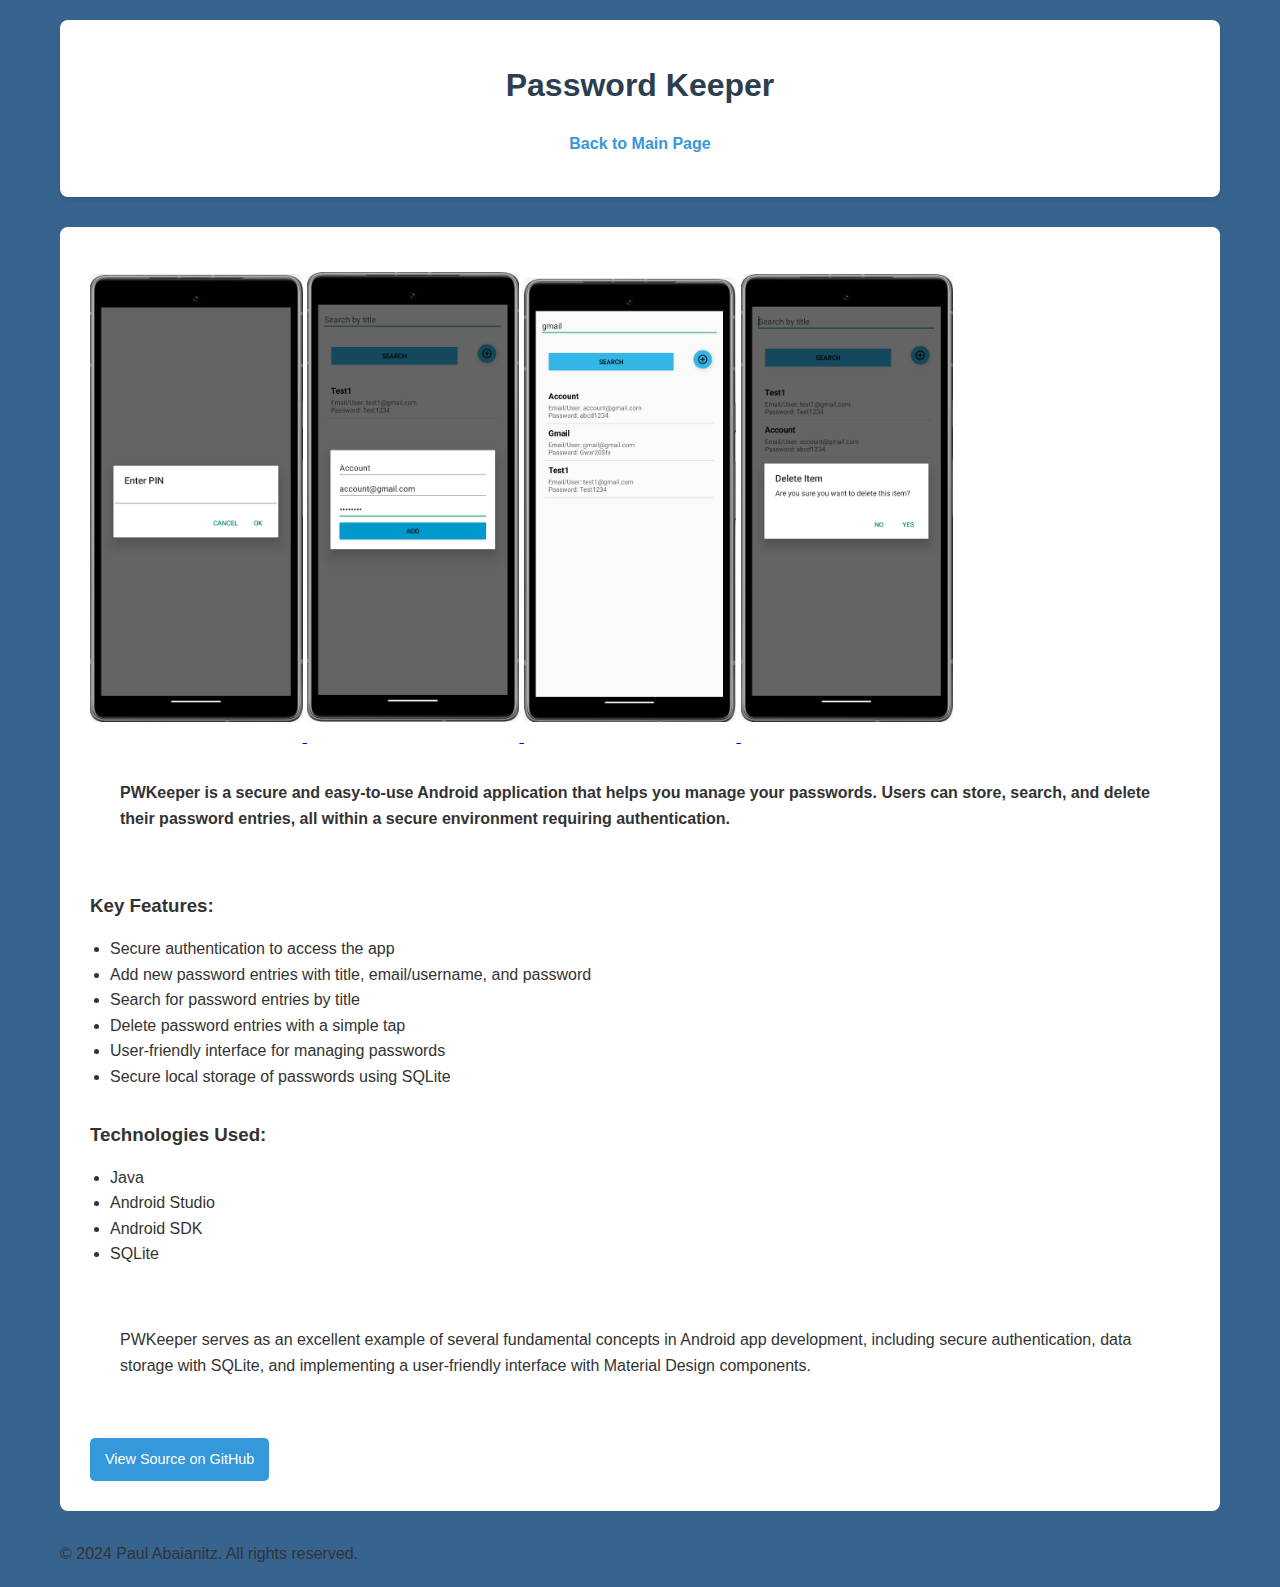
==== Password Keeper/project1.html @ 2d7c6508 "Initial commit" ====
<!DOCTYPE html>
<html lang="en">
<head>
    <meta charset="UTF-8">
    <meta name="viewport" content="width=device-width, initial-scale=1.0">
    <title>Password Keeper</title>
    <link rel="stylesheet" href="../styles.css">
</head>
<body>
    <div class="container">
        <header>
            <h1>Password Keeper</h1>
            <nav>
                <a href="../index.html">Back to Main Page</a>
            </nav>
        </header>

        <main class="project-details">
            <div class="project-images">
                <a href="../Password Keeper/pw_keeper1.png" class="project-image-link">
                    <img src="../Password Keeper/pw_keeper1.png" alt="Password Keeper Screenshot 1" class="project-image">
                </a>
                <a href="../Password Keeper/pw_keeper2.png" class="project-image-link">
                    <img src="../Password Keeper/pw_keeper2.png" alt="Password Keeper Screenshot 2" class="project-image">
                </a>
                <a href="../Password Keeper/pw_keeper3.png" class="project-image-link">
                    <img src="../Password Keeper/pw_keeper3.png" alt="Password Keeper Screenshot 3" class="project-image">
                </a>
                <a href="../Password Keeper/pw_keeper4.png" class="project-image-link">
                    <img src="../Password Keeper/pw_keeper4.png" alt="Password Keeper Screenshot 4" class="project-image">
                </a>
            </div>
            <div class="project-details">
            <h4>
                PWKeeper is a secure and easy-to-use Android application that helps you manage your passwords. Users can store, search, and delete their password entries, all within a secure environment requiring authentication.
            </h4>
            
            </div>
            <h3>Key Features:</h3>
            <ul>
                <li>Secure authentication to access the app</li>
                <li>Add new password entries with title, email/username, and password</li>
                <li>Search for password entries by title</li>
                <li>Delete password entries with a simple tap</li>
                <li>User-friendly interface for managing passwords</li>
                <li>Secure local storage of passwords using SQLite</li>
            </ul>

            <h3>Technologies Used:</h3>
            <ul>
                <li>Java</li>
                <li>Android Studio</li>
                <li>Android SDK</li>
                <li>SQLite</li>
            </ul>

            <div class="project-details">
                <p>PWKeeper serves as an excellent example of several fundamental concepts in Android app development, including secure authentication, data storage with SQLite, and implementing a user-friendly interface with Material Design components.</p>
            </div>

            <div class="project-links">
                <a href="https://github.com/PaulRoehampton/PwKeeper.git" target="_blank">View Source on GitHub</a>
                <!-- <a href="https://yourdomain.com/download/password-keeper" target="_blank">Download App</a> -->
            </div>
        </main>

        <footer>
            <p>&copy; 2024 Paul Abaianitz. All rights reserved.</p>
        </footer>
    </div>
</body>
</html>
---- styles.css ----
/* Reset and base styles */
* {
    margin: 0;
    padding: 0;
    box-sizing: border-box;
}

body {
    font-family: 'Arial', sans-serif;
    line-height: 1.6;
    color: #333;
    margin: 0;
    padding: 0;
    background-color: #37638f;
}

.container {
    max-width: 1200px;  /* Increased from 800px */
    margin: 0 auto;
    padding: 20px;
    display: flex;
    flex-wrap: wrap;
    justify-content: space-between;
}

/* Header styles */
header {
    background-color: #ffffff;
    padding: 40px 20px;
    text-align: center;
    border-radius: 8px;
    box-shadow: 0 2px 4px rgba(0,0,0,0.1);
    margin-bottom: 30px;
    width: 100%;
}

h1 {
    color: #2c3e50;
    margin-bottom: 10px;
}

header p {
    color: #7f8c8d;
    font-size: 1.1em;
}

/* Navigation styles */
nav {
    margin-top: 20px;
    width: 100%;
}

nav a {
    margin: 0 10px;
    text-decoration: none;
    color: #3498db;
    font-weight: bold;
    transition: color 0.3s ease;
}

nav a:hover {
    color: #2980b9;
}

/* Main content and sidebar layout */
.main-content {
    flex: 2;
    margin-right: 30px;
}

.sidebar {
    flex: 1;
    background-color: #ffffff;
    padding: 20px;
    border-radius: 8px;
    box-shadow: 0 2px 4px rgba(0,0,0,0.1);
    align-self: flex-start;  /* Aligns the top of the sidebar with the main content */
}

/* Section styles */
section {
    background-color: #ffffff;
    margin-bottom: 30px;
    padding: 30px;
    border-radius: 8px;
    box-shadow: 0 2px 4px rgba(0,0,0,0.1);
}

h2 {
    color: #2c3e50;
    margin-bottom: 20px;
    border-bottom: 2px solid #3498db;
    padding-bottom: 10px;
}

/* Projects grid */
#projects {
    display: grid;
    grid-template-columns: repeat(auto-fit, minmax(250px, 1fr));
    gap: 20px;
}

.project {
    background-color: #f9f9f9;
    border: 1px solid #e0e0e0;
    border-radius: 8px;
    padding: 20px;
    transition: transform 0.3s ease;
}

.project:hover {
    transform: translateY(-5px);
}

.project h3 {
    color: #3498db;
    margin-bottom: 15px;
}

.project img {
    max-width: 100%;
    height: auto;
    border-radius: 4px;
    margin-bottom: 20px;
}

/* New rule to remove margin-bottom for images on the main page */
.project-item .project-image {
    margin-bottom: 0; /* This removes the bottom margin */
}

.project p {
    margin-bottom: 0px;
}

/* Project showcase styles */
.project-showcase {
    background-color: #2a2a3a;
    padding: 20px;
    border-radius: 8px;
}

#projects {
    display: block;
}

.project-item {
    margin-bottom: 30px;
    background-color: #1a1a2a;
    border-radius: 8px;
    overflow: hidden;
    max-width: 800px;
    margin-left: auto;
    margin-right: auto;
    transition: transform 0.3s ease;
}

.project-item:hover {
    transform: translateY(-5px);
}

.project-link {
    text-decoration: none;
    color: inherit;
    display: block;
}

.project-title {
    background-color: #3a3a4a;
    color: white;
    padding: 10px 15px;
    font-size: 1.2em;
    margin: 0;
}

.project-images {
    display: block;
    justify-content: space-evenly;
    gap: 10px;
    margin-top: 15px;
}

.project-image {
    width: calc(20% - 7.5px); /* 25% width minus gap */
    height: 100px; /* Fixed height, adjust as needed */
    object-fit: cover; /* This ensures the image covers the area without stretching */
    border-radius: 6px;
    
}

/* Responsive adjustments */
@media (max-width: 768px) {
    .project-images {
        flex-wrap: wrap;
    }
    
    .project-image {
        width: calc(50% - 5px); /* 2 images per row on smaller screens */
        margin-bottom: 10px;
    }
}

@media (max-width: 480px) {
    .project-image {
        width: 100%; /* 1 image per row on very small screens */
    }
}

@media (max-width: 480px) {
    .project-image {
        width: 100%; /* 1 image per row on very small screens */
    }
}

/* Project list styles */
.project-list {
    list-style-type: none;
    padding: 0;
}

.project-list li {
    margin-bottom: 15px;
}

.project-list a {
    display: block;
    padding: 15px;
    background-color: #f4f4f4;
    color: #333;
    text-decoration: none;
    border-radius: 5px;
    transition: background-color 0.3s ease;
}

.project-list a:hover {
    background-color: #e0e0e0;
}

/* Project details page styles */
.project-details {
    background-color: #ffffff;
    border-radius: 8px;
    padding: 30px;
    margin-bottom: 30px;
}

.project-image {
    max-width: 100%;
    height: auto;
    border-radius: 5px;
    margin-bottom: 20px;
}

.project-details h3 {
    margin-top: 30px;
    margin-bottom: 15px;
}

.project-details ul {
    margin-bottom: 30px;
    padding-left: 20px;
}

.project-links {
    display: flex;
    flex-wrap: wrap;
    gap: 15px;
}

.project-links a {
    display: inline-block;
    padding: 10px 15px;
    background-color: #3498db;
    color: #ffffff;
    text-decoration: none;
    border-radius: 5px;
    transition: background-color 0.3s ease;
    font-size: 0.9em;
}



.project-links a:hover {
    background-color: #2980b9;
}

/* Responsive design adjustment */
@media (max-width: 768px) {
    .container {
        flex-direction: column;
    }
    
    .main-content, .sidebar {
        width: 100%;
        margin-right: 0;
    }
    
    #projects {
        grid-template-columns: 1fr;
    }
}
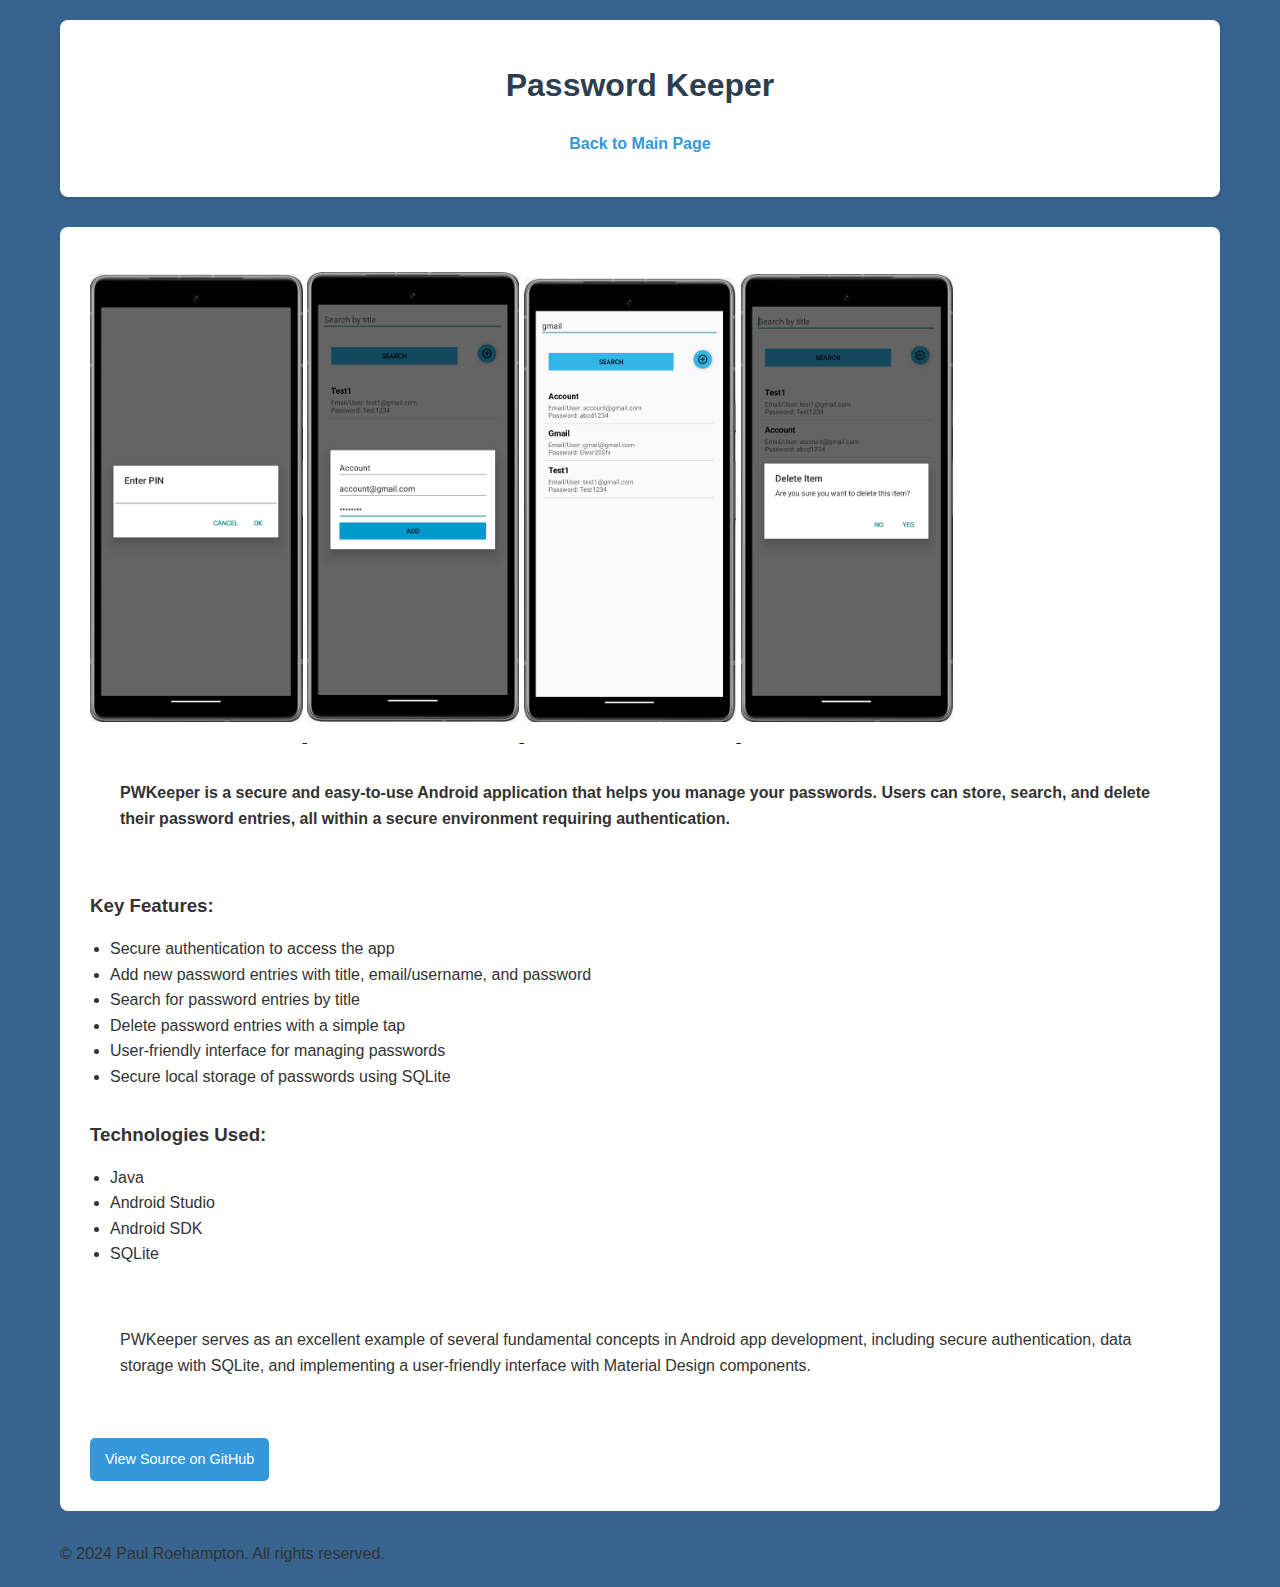
==== commit 67ec56a4: "Update name in HTML files" ====
--- a/Password Keeper/project1.html
+++ b/Password Keeper/project1.html
@@ -65,7 +65,7 @@
         </main>
 
         <footer>
-            <p>&copy; 2024 Paul Abaianitz. All rights reserved.</p>
+            <p>&copy; 2024 Paul Roehampton. All rights reserved.</p>
         </footer>
     </div>
 </body>
